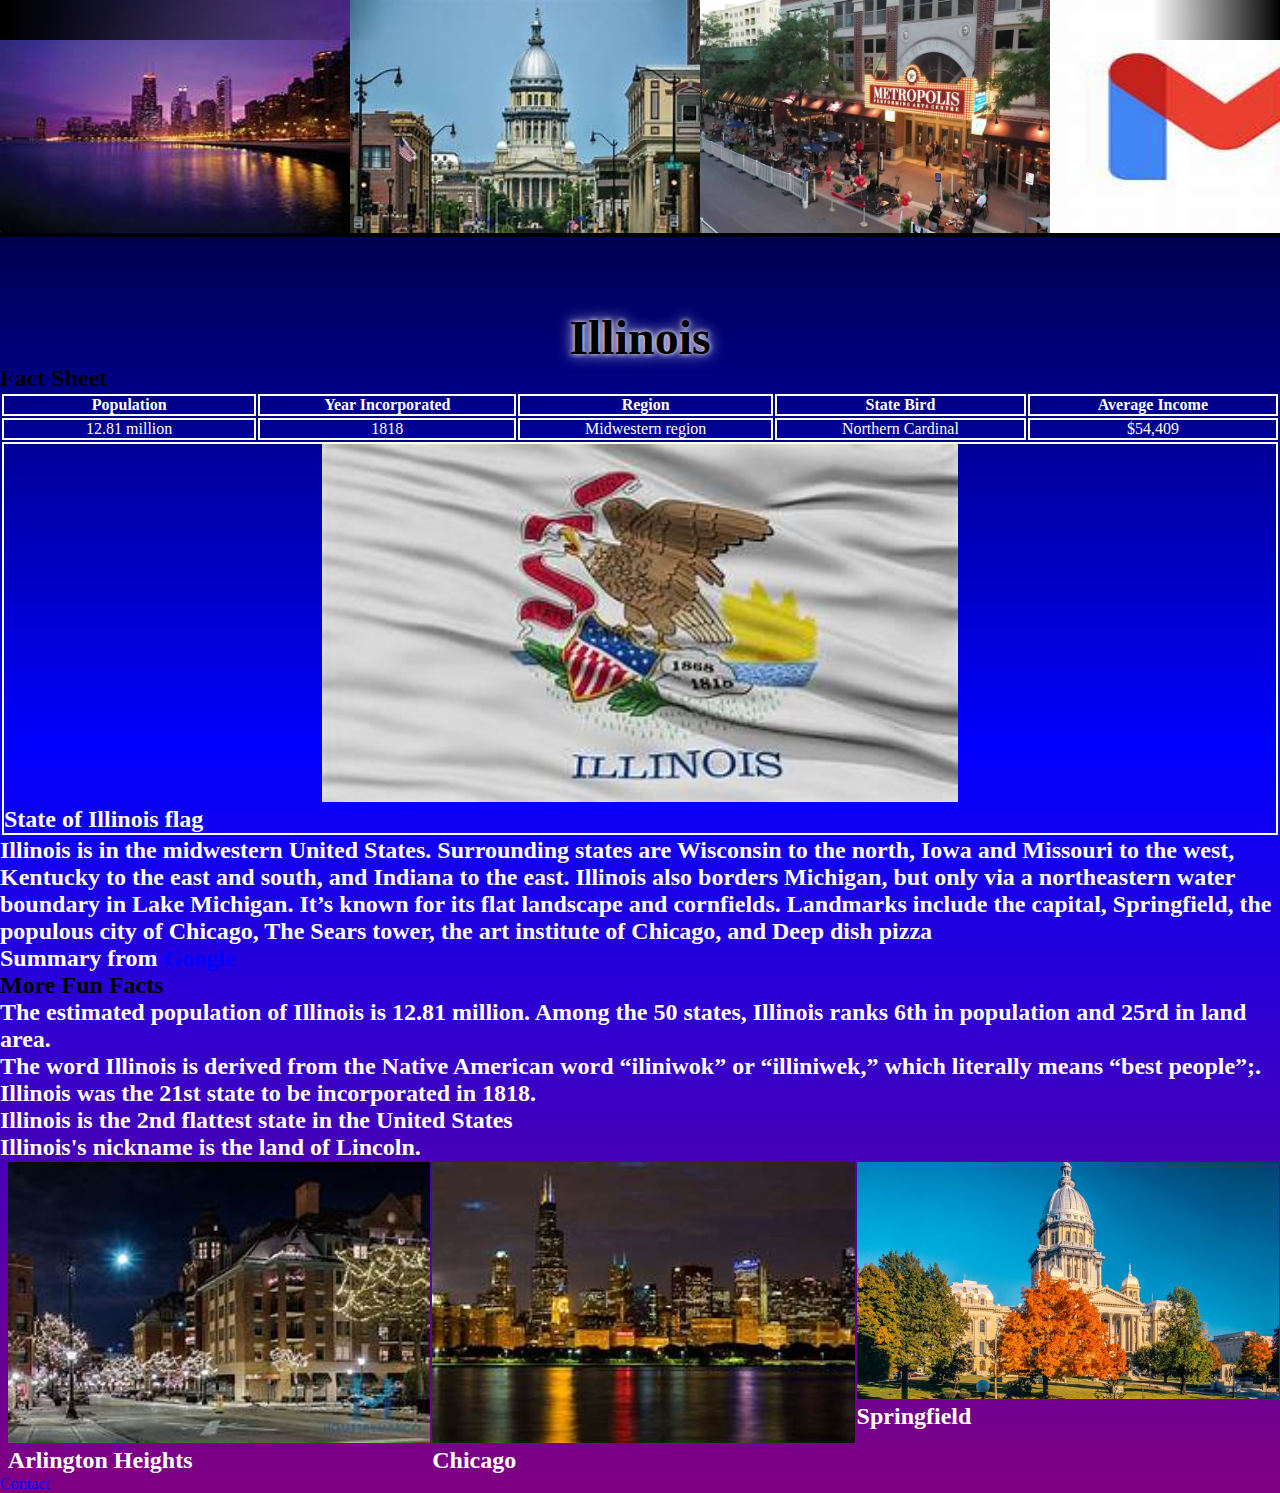
==== index.html @ 23466b42 "Update index.html" ====
<!DOCTYPE html>
<html lang="en">

<head>
   <meta charset="UTF-8">
   <meta name="viewport" content="width=device-width, initial-scale=1.0">
   <link href="pages/index.css" type="text/css" rel="stylesheet">
   <title>State of Illinois Fact Sheet</title>
</head>

<body>
<div id="container">
   <section>
    <!-- Each image is 350px by 233px -->
     <div class="scroll">
       <a href="pages/Chicago.html" class="nav-button"><img class="first" src="pages/images/Chicagobanner1.jfif" width="350" height="233" alt="A picture of chicago" /></a>
       <a href="pages/Springfield.html" class="nav-button"><img src="pages/images/springfieldbanner2.jfif" width="350" height="233" alt="A picture of springfield" /></a>
       <a href="pages/Arlington Heights.html" class="nav-button"><img src="pages/images/ArlingtonHeights banner 3.jpg" width="350" height="233" alt="A picture of arlington heights" /></a>
       <a href="pages/contact.html" class="nav-button"><img src="pages/images/mailbanner4.jfif" width="350" height="233" alt="A picture of mail" /></a>
       <a href="pages/Chicago.html" class="nav-button"><img src="pages/images/chicagobanner5.jfif" width="350" height="233" alt="A picture of Chicago" /></a>
       <a href="pages/Springfield.html" class="nav-button"><img src="pages/images/springfieldbanner6.jfif" width="350" height="233" alt="A picture of springfield" /></a>
       <a href="pages/Chicago.html" class="nav-button"><img src="pages/images/Chicagobanner1.jfif" width="350" height="233" alt="A picture of chicago" /></a>
       <a href="pages/Springfield.html" class="nav-button"><img src="pages/images/springfieldbanner2.jfif" width="350" height="233" alt="A picture of springfield" /></a>
       <a href="pages/Arlington Heights.html" class="nav-button"><img src="pages/images/ArlingtonHeights banner 3.jpg" width="350" height="233" alt="A picture of arlington heights" /></a>
       <a href="pages/contact.html" class="nav-button"><img src="pages/images/mailbanner4.jfif" width="350" height="233" alt="A picture of mail" /></a>
     </div>
      <div class='fade'></div>
    </div>
<br>
<br>
<br>
<br>
<br>
<br>
<br>
<br>
<br>
<br>
<br>
<br>
<br>
<br>
<br>
         <h1>Illinois</h1>

         <h2>Fact Sheet</h2>

         <div class="factsheet">
            <table>
               <tbody>
                  <tr>
                     <th>Population</th>
                     <th>Year Incorporated</th>
                     <th>Region</th>
                     <th>State Bird</th>
                     <th>Average Income</th>
                  </tr>
                  <tr>
                     <td>12.81 million</td>
                     <td>1818</td>
                     <td>Midwestern region</td>
                     <td>Northern Cardinal</td>
                     <td>$54,409</td>
                  </tr>
                  <tr>
                     <td colspan="10"><img src="pages/images/illinois flag 3.jfif" height="50%" width="50%"
                           alt="Illinois State Flag">
                        <p>State of Illinois flag</p>
                     </td>
                  </tr>
               </tbody>
            </table>
         </div>
         <p>Illinois is in the midwestern United States. Surrounding states are Wisconsin to the north, Iowa and
            Missouri to the
            west, Kentucky to the east and south, and Indiana to the east. Illinois also borders Michigan, but only via
            a
            northeastern water boundary in Lake Michigan. It’s known for its flat landscape and cornfields. Landmarks
            include the capital, Springfield, the populous city of Chicago, The Sears tower, the art institute of
            Chicago, and Deep dish pizza </p>
         <p>Summary from <a href="https://en.wikipedia.org/wiki/Geography_of_Illinois" target="_blank">Google</a></p>

         <h2>More Fun Facts</h2>
         <ul>
            <li><strong>The estimated population of Illinois is 12.81 million. Among the 50 states, Illinois ranks 6th in
               population and 25rd in
               land area.</strong></li>
            <li> The word Illinois is derived from the Native American word “iliniwok” or “illiniwek,” which literally
               means “best people”;.</li>
            <li>Illinois was the 21st state to be incorporated in 1818.</li>
            <li>Illinois is the 2nd flattest state in the United States</li>
            <li>Illinois's nickname is the land of Lincoln.</li>
         </ul>
      </div>
<nav>
              <div class="row">
                 <div class="column">
                   <a href="pages/Springfield.html" class="nav-button"> <img src="pages/images/Springfield4.jpeg" height="100%" width="100%" alt="image of springfield illinois"></a>
                   <a href="pages/Springfield.html" class="nav-button"><p id=Springfield>Springfield</p></a>
                 </div>
                 <div class="column">
                   <a href="pages/Chicago.html" class="nav-button"><img src="pages/images/Chicago2.jfif" height="100%" width="100%" alt="image of Chicago Illinois"></a>
                   <a href="pages/Chicago.html" class="nav-button"><p id=Chicago>Chicago</p></a>
                 </div>
                 <div class="column">
                   <a href="pages/Arlington Heights.html" class="nav-button"><img src="pages/images/Arlington Heights Illinois.jfif" height="100%" width="100%" alt="image of arlington heights"></a>
                   <a href="pages/Arlington Heights.html" class="nav-button"><p id=ArlingtonHeights>Arlington Heights</p></a>
                 </div>
               </div>
             </div>
           <a href="pages/contact.html" class="nav-button">Contact</a>
</nav>
---- pages/index.css ----
* {
  font-family: "Times New Roman", Times, serif;
  margin: 0; 
  padding: 0;
}
#container {
    width: 100%;
    height: 2.5rem;
    font-family: Montserrat;
    position: relative;
    overflow: visible;
    white-space: nowrap;
    background: #000;
    color: #fff;
}
#container .scroll {
    background: #000;
    display: flex;
    align-items: center;
    justify-content: space-around;
    width: fit-content;
    white-space: nowrap;
    animation: loop 30s linear infinite;
}
.fade {
    width: 100%;
    position: absolute;
    background: linear-gradient(
        90deg,
        #000,
        transparent 30%,
        transparent 90%,
        #000
    );
    inset: 0;
    pointer-event: none;
}
@keyframes loop {
    0% {transform: translateX(0%);}
    100% {transform: translateX(-50%);}
}
.item {
    display: flex;
    align-items: center;
    gap: 0 0.2rem;
    color: #e2e8f0;
    font-size: .9rem;
    background-color: #152c41;
    padding: 0.7rem 1rem;
    margin: 0rem 1rem;
    border-radius: 0.4rem;
    white-space: nowrap;
    box-shadow:
    0 0.1rem 0.2rem #00000033,
    0 0.1rem 0.5rem #0000004d,
    0 0.2rem 01.5rem #00000066,
}

h1 {
  color: black;
  text-shadow: 0 0 15px #FFFFFF, 0 0 5px #ffffff;
  text-align:center;
  font-size:48px;
}
.column {
  float: right;
  width: 33%;
  padding: 1px;
}

p {
  font-size: 24px;
  color: White;
  font-weight: bold;
  border: 2px white;
  text-align:left;
}
li {
  font-size: 24px;
  color: White;
  font-weight: bold;
  border: 2px white;
}
  

a {
  text-decoration: none;
}
a:link {
  color: Blue;
}

a:visited {
  color: Purple;
}

a:hover {
  color: Green;
}

a:active {
  color: Black;
}

body {
  background-image: linear-gradient(Black,Blue,Purple);
}
td{
  border: 2px solid white;
  color:white;
  width: 300px;
  text-align: Center;
}
th{
  border: 2px solid white;
  color:white;
  text-align: Center;
}
tr{
  border: 2px solid white;
  text-align: Center;

header {
    width: 800px;
    margin: 40px auto;
}
 
header h1 {
    text-align: center;
    font: 100 60px/1.5 Helvetica, Verdana, sans-serif;
     
}
 
header p {
    font: 100 15px/1.5 Helvetica, Verdana, sans-serif;
    text-align: justify;
}
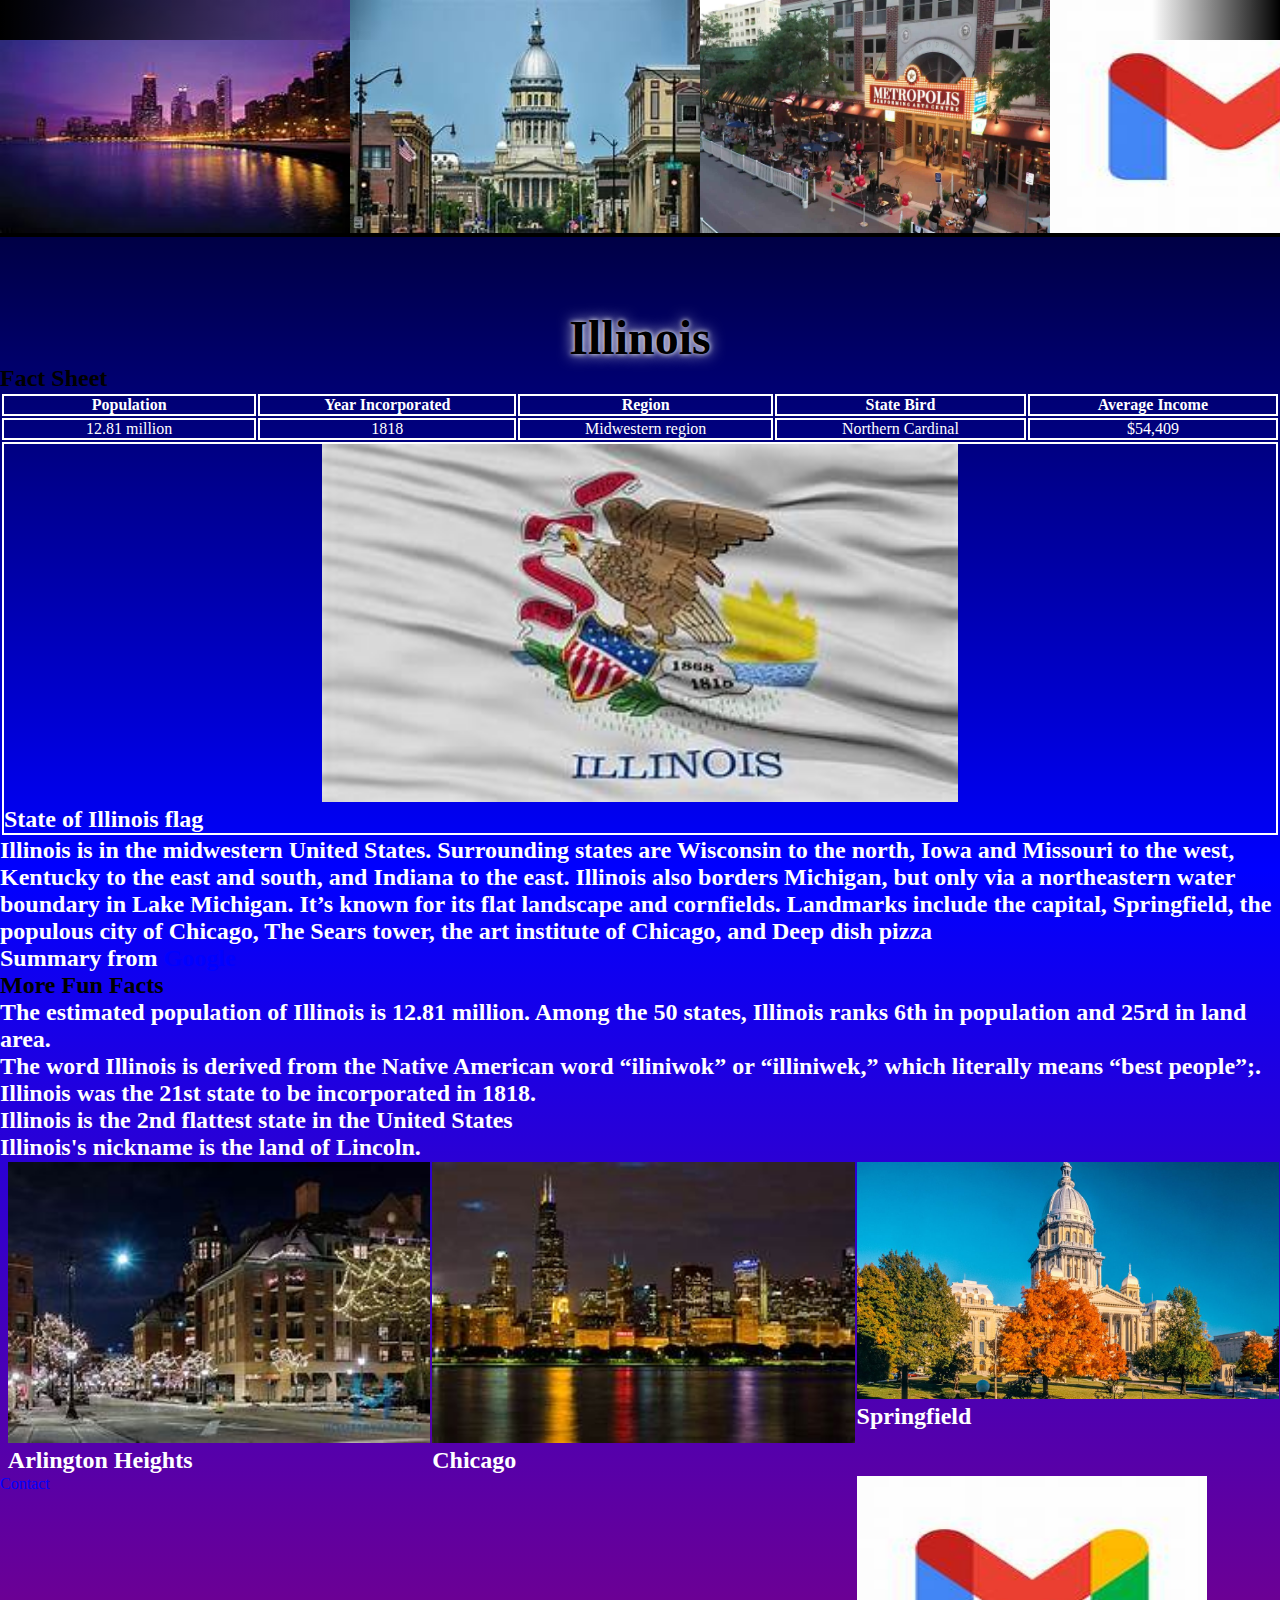
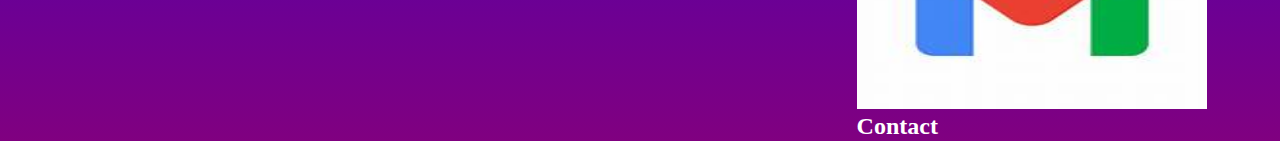
==== commit c064c47d: "Update index.html" ====
--- a/index.html
+++ b/index.html
@@ -4,7 +4,7 @@
 <head>
    <meta charset="UTF-8">
    <meta name="viewport" content="width=device-width, initial-scale=1.0">
-   <link href="pages/index.css" type="text/css" rel="stylesheet">
+   <link href="index.css" type="text/css" rel="stylesheet">
    <title>State of Illinois Fact Sheet</title>
 </head>
 
@@ -13,16 +13,16 @@
    <section>
     <!-- Each image is 350px by 233px -->
      <div class="scroll">
-       <a href="pages/Chicago.html" class="nav-button"><img class="first" src="pages/images/Chicagobanner1.jfif" width="350" height="233" alt="A picture of chicago" /></a>
-       <a href="pages/Springfield.html" class="nav-button"><img src="pages/images/springfieldbanner2.jfif" width="350" height="233" alt="A picture of springfield" /></a>
-       <a href="pages/Arlington Heights.html" class="nav-button"><img src="pages/images/ArlingtonHeights banner 3.jpg" width="350" height="233" alt="A picture of arlington heights" /></a>
-       <a href="pages/contact.html" class="nav-button"><img src="pages/images/mailbanner4.jfif" width="350" height="233" alt="A picture of mail" /></a>
-       <a href="pages/Chicago.html" class="nav-button"><img src="pages/images/chicagobanner5.jfif" width="350" height="233" alt="A picture of Chicago" /></a>
-       <a href="pages/Springfield.html" class="nav-button"><img src="pages/images/springfieldbanner6.jfif" width="350" height="233" alt="A picture of springfield" /></a>
-       <a href="pages/Chicago.html" class="nav-button"><img src="pages/images/Chicagobanner1.jfif" width="350" height="233" alt="A picture of chicago" /></a>
-       <a href="pages/Springfield.html" class="nav-button"><img src="pages/images/springfieldbanner2.jfif" width="350" height="233" alt="A picture of springfield" /></a>
-       <a href="pages/Arlington Heights.html" class="nav-button"><img src="pages/images/ArlingtonHeights banner 3.jpg" width="350" height="233" alt="A picture of arlington heights" /></a>
-       <a href="pages/contact.html" class="nav-button"><img src="pages/images/mailbanner4.jfif" width="350" height="233" alt="A picture of mail" /></a>
+       <a href="Chicago.html" class="nav-button"><img class="first" src="images/Chicagobanner1.jfif" width="350" height="233" alt="A picture of chicago" /></a>
+       <a href="Springfield.html" class="nav-button"><img src="images/springfieldbanner2.jfif" width="350" height="233" alt="A picture of springfield" /></a>
+       <a href="Arlington Heights.html" class="nav-button"><img src="images/ArlingtonHeights banner 3.jpg" width="350" height="233" alt="A picture of arlington heights" /></a>
+       <a href="contact.html" class="nav-button"><img src="images/mailbanner4.jfif" width="350" height="233" alt="A picture of mail" /></a>
+       <a href="Chicago.html" class="nav-button"><img src="images/chicagobanner5.jfif" width="350" height="233" alt="A picture of Chicago" /></a>
+       <a href="Springfield.html" class="nav-button"><img src="images/springfieldbanner6.jfif" width="350" height="233" alt="A picture of springfield" /></a>
+       <a href="Chicago.html" class="nav-button"><img src="images/Chicagobanner1.jfif" width="350" height="233" alt="A picture of chicago" /></a>
+       <a href="Springfield.html" class="nav-button"><img src="images/springfieldbanner2.jfif" width="350" height="233" alt="A picture of springfield" /></a>
+       <a href="Arlington Heights.html" class="nav-button"><img src="images/ArlingtonHeights banner 3.jpg" width="350" height="233" alt="A picture of arlington heights" /></a>
+       <a href="contact.html" class="nav-button"><img src="images/mailbanner4.jfif" width="350" height="233" alt="A picture of mail" /></a>
      </div>
       <div class='fade'></div>
     </div>
@@ -63,7 +63,7 @@
                      <td>$54,409</td>
                   </tr>
                   <tr>
-                     <td colspan="10"><img src="pages/images/illinois flag 3.jfif" height="50%" width="50%"
+                     <td colspan="10"><img src="images/illinois flag 3.jfif" height="50%" width="50%"
                            alt="Illinois State Flag">
                         <p>State of Illinois flag</p>
                      </td>
@@ -95,20 +95,23 @@
 <nav>
               <div class="row">
                  <div class="column">
-                   <a href="pages/Springfield.html" class="nav-button"> <img src="pages/images/Springfield4.jpeg" height="100%" width="100%" alt="image of springfield illinois"></a>
-                   <a href="pages/Springfield.html" class="nav-button"><p id=Springfield>Springfield</p></a>
+                   <a href="Springfield.html" class="nav-button"> <img src="images/Springfield4.jpeg" height="100%" width="100%" alt="image of springfield illinois"></a>
+                   <a href="Springfield.html" class="nav-button"><p id=Springfield>Springfield</p></a>
                  </div>
                  <div class="column">
-                   <a href="pages/Chicago.html" class="nav-button"><img src="pages/images/Chicago2.jfif" height="100%" width="100%" alt="image of Chicago Illinois"></a>
-                   <a href="pages/Chicago.html" class="nav-button"><p id=Chicago>Chicago</p></a>
+                   <a href="Chicago.html" class="nav-button"><img src="images/Chicago2.jfif" height="100%" width="100%" alt="image of Chicago Illinois"></a>
+                   <a href="Chicago.html" class="nav-button"><p id=Chicago>Chicago</p></a>
                  </div>
                  <div class="column">
-                   <a href="pages/Arlington Heights.html" class="nav-button"><img src="pages/images/Arlington Heights Illinois.jfif" height="100%" width="100%" alt="image of arlington heights"></a>
-                   <a href="pages/Arlington Heights.html" class="nav-button"><p id=ArlingtonHeights>Arlington Heights</p></a>
+                   <a href="Arlington Heights.html" class="nav-button"><img src="images/Arlington Heights Illinois.jfif" height="100%" width="100%" alt="image of arlington heights"></a>
+                   <a href="Arlington Heights.html" class="nav-button"><p id=ArlingtonHeights>Arlington Heights</p></a>
                  </div>
+                 <div class="column">
+                   <a href="contact.html" class="nav-button"><img src="images/mailbanner4.jfif" width="350" height="233" alt="A picture of mail" /></a>
+                    <a href="contact.html" class="nav-button"><p id=contact>Contact</p></a>
                </div>
              </div>
-           <a href="pages/contact.html" class="nav-button">Contact</a>
+           <a href="contact.html" class="nav-button">Contact</a>
 </nav>
              
          
--- a/index.css
+++ b/index.css
@@ -0,0 +1,138 @@
+* {
+  font-family: "Times New Roman", Times, serif;
+  margin: 0; 
+  padding: 0;
+}
+#container {
+    width: 100%;
+    height: 2.5rem;
+    font-family: Montserrat;
+    position: relative;
+    overflow: visible;
+    white-space: nowrap;
+    background: #000;
+    color: #fff;
+}
+#container .scroll {
+    background: #000;
+    display: flex;
+    align-items: center;
+    justify-content: space-around;
+    width: fit-content;
+    white-space: nowrap;
+    animation: loop 30s linear infinite;
+}
+.fade {
+    width: 100%;
+    position: absolute;
+    background: linear-gradient(
+        90deg,
+        #000,
+        transparent 30%,
+        transparent 90%,
+        #000
+    );
+    inset: 0;
+    pointer-event: none;
+}
+@keyframes loop {
+    0% {transform: translateX(0%);}
+    100% {transform: translateX(-50%);}
+}
+.item {
+    display: flex;
+    align-items: center;
+    gap: 0 0.2rem;
+    color: #e2e8f0;
+    font-size: .9rem;
+    background-color: #152c41;
+    padding: 0.7rem 1rem;
+    margin: 0rem 1rem;
+    border-radius: 0.4rem;
+    white-space: nowrap;
+    box-shadow:
+    0 0.1rem 0.2rem #00000033,
+    0 0.1rem 0.5rem #0000004d,
+    0 0.2rem 01.5rem #00000066,
+}
+
+h1 {
+  color: black;
+  text-shadow: 0 0 15px #FFFFFF, 0 0 5px #ffffff;
+  text-align:center;
+  font-size:48px;
+}
+.column {
+  float: right;
+  width: 33%;
+  padding: 1px;
+}
+
+p {
+  font-size: 24px;
+  color: White;
+  font-weight: bold;
+  border: 2px white;
+  text-align:left;
+}
+li {
+  font-size: 24px;
+  color: White;
+  font-weight: bold;
+  border: 2px white;
+}
+  
+
+a {
+  text-decoration: none;
+}
+a:link {
+  color: Blue;
+}
+
+a:visited {
+  color: Purple;
+}
+
+a:hover {
+  color: Green;
+}
+
+a:active {
+  color: Black;
+}
+
+body {
+  background-image: linear-gradient(Black,Blue,Purple);
+}
+td{
+  border: 2px solid white;
+  color:white;
+  width: 300px;
+  text-align: Center;
+}
+th{
+  border: 2px solid white;
+  color:white;
+  text-align: Center;
+}
+tr{
+  border: 2px solid white;
+  text-align: Center;
+
+header {
+    width: 800px;
+    margin: 40px auto;
+}
+ 
+header h1 {
+    text-align: center;
+    font: 100 60px/1.5 Helvetica, Verdana, sans-serif;
+     
+}
+ 
+header p {
+    font: 100 15px/1.5 Helvetica, Verdana, sans-serif;
+    text-align: justify;
+}
+
